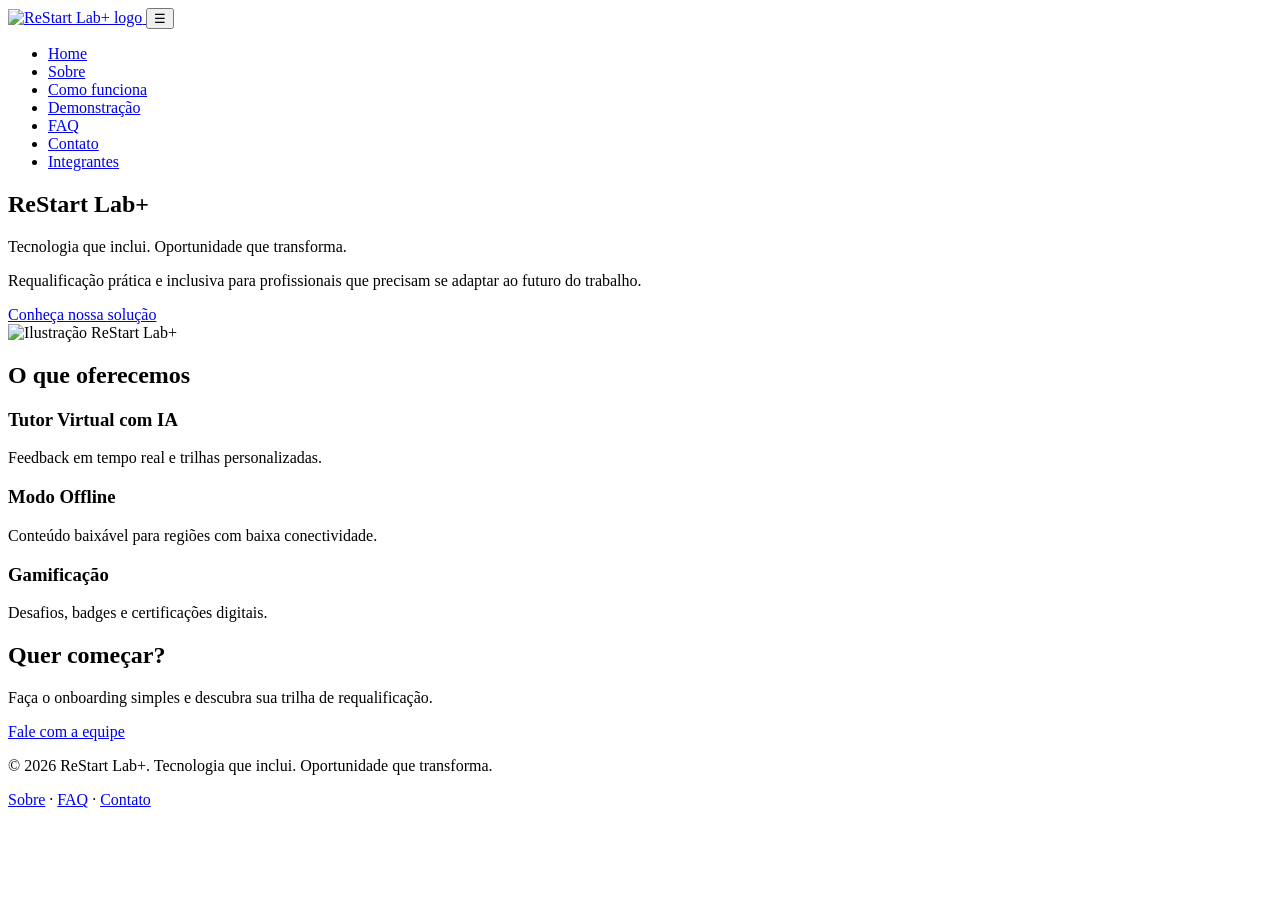
==== index.html @ 93486f55 "Add initial HTML structure for ReStart Lab website" ====
<!doctype html>
<html lang="pt-BR">
<head>
  <meta charset="utf-8" />
  <meta name="viewport" content="width=device-width,initial-scale=1" />
  <title>ReStart Lab+ — Tecnologia que inclui. Oportunidade que transforma.</title>
  <meta name="description" content="Plataforma de requalificação profissional inclusiva." />
  <link rel="stylesheet" href="css - estilização/reset.css" />
  <link rel="stylesheet" href="css - estilização/style_pages.css" />
  <link rel="stylesheet" href="css - estilização/components.css" />
  <link rel="stylesheet" href="css - estilização/responsividade.css" />
</head>
<body>
  <header class="site-header">
    <div class="container header-inner">
      <a href="index.html" class="brand">
        <img src="images_videos - images/logo.jpg" alt="ReStart Lab+ logo" class="logo">
      </a>
      <button id="btn-menu" class="hamburger" aria-label="Abrir menu">☰</button>
      <nav id="main-nav" class="main-nav" aria-label="Menu principal">
        <ul>
          <li><a href="index.html">Home</a></li>
          <li><a href="sobre.html">Sobre</a></li>
          <li><a href="solucao1.html">Como funciona</a></li>
          <li><a href="solucao2.html">Demonstração</a></li>
          <li><a href="faq.html">FAQ</a></li>
          <li><a href="contato.html">Contato</a></li>
          <li><a href="integrantes.html">Integrantes</a></li>
        </ul>
      </nav>
    </div>
  </header>

  <main>
    <section class="hero">
      <div class="container hero-inner">
        <div class="hero-text">
          <h1>ReStart Lab+</h1>
          <p class="slogan">Tecnologia que inclui. Oportunidade que transforma.</p>
          <p class="lead">Requalificação prática e inclusiva para profissionais que precisam se adaptar ao futuro do trabalho.</p>
          <a class="btn primary" href="solucao1.html">Conheça nossa solução</a>
        </div>
        <div class="hero-media">
          <img src="assets/img/hero.jpg" alt="Ilustração ReStart Lab+" />
        </div>
      </div>
    </section>

    <section class="features container">
      <h2>O que oferecemos</h2>
      <div class="cards">
        <article class="card">
          <h3>Tutor Virtual com IA</h3>
          <p>Feedback em tempo real e trilhas personalizadas.</p>
        </article>
        <article class="card">
          <h3>Modo Offline</h3>
          <p>Conteúdo baixável para regiões com baixa conectividade.</p>
        </article>
        <article class="card">
          <h3>Gamificação</h3>
          <p>Desafios, badges e certificações digitais.</p>
        </article>
      </div>
    </section>

    <section class="callout container">
      <h2>Quer começar?</h2>
      <p>Faça o onboarding simples e descubra sua trilha de requalificação.</p>
      <a class="btn secondary" href="contato.html">Fale com a equipe</a>
    </section>
  </main>

  <footer class="site-footer">
    <div class="container">
      <p>© <span id="year"></span> ReStart Lab+. Tecnologia que inclui. Oportunidade que transforma.</p>
      <nav class="footer-nav">
        <a href="sobre.html">Sobre</a> · <a href="faq.html">FAQ</a> · <a href="contato.html">Contato</a>
      </nav>
    </div>
  </footer>

  <script src="js - pages_integration/menu.js"></script>
  <script src="js - pages_integration/hero.js"></script>
  <script src="js - pages_integration/pages_animation.js"></script>
  <script src="js - pages_integration/validation_forms.js"></script>
  <script>
    // pequeno script utilitário
    document.getElementById('year').textContent = new Date().getFullYear();
  </script>
</body>
</html>
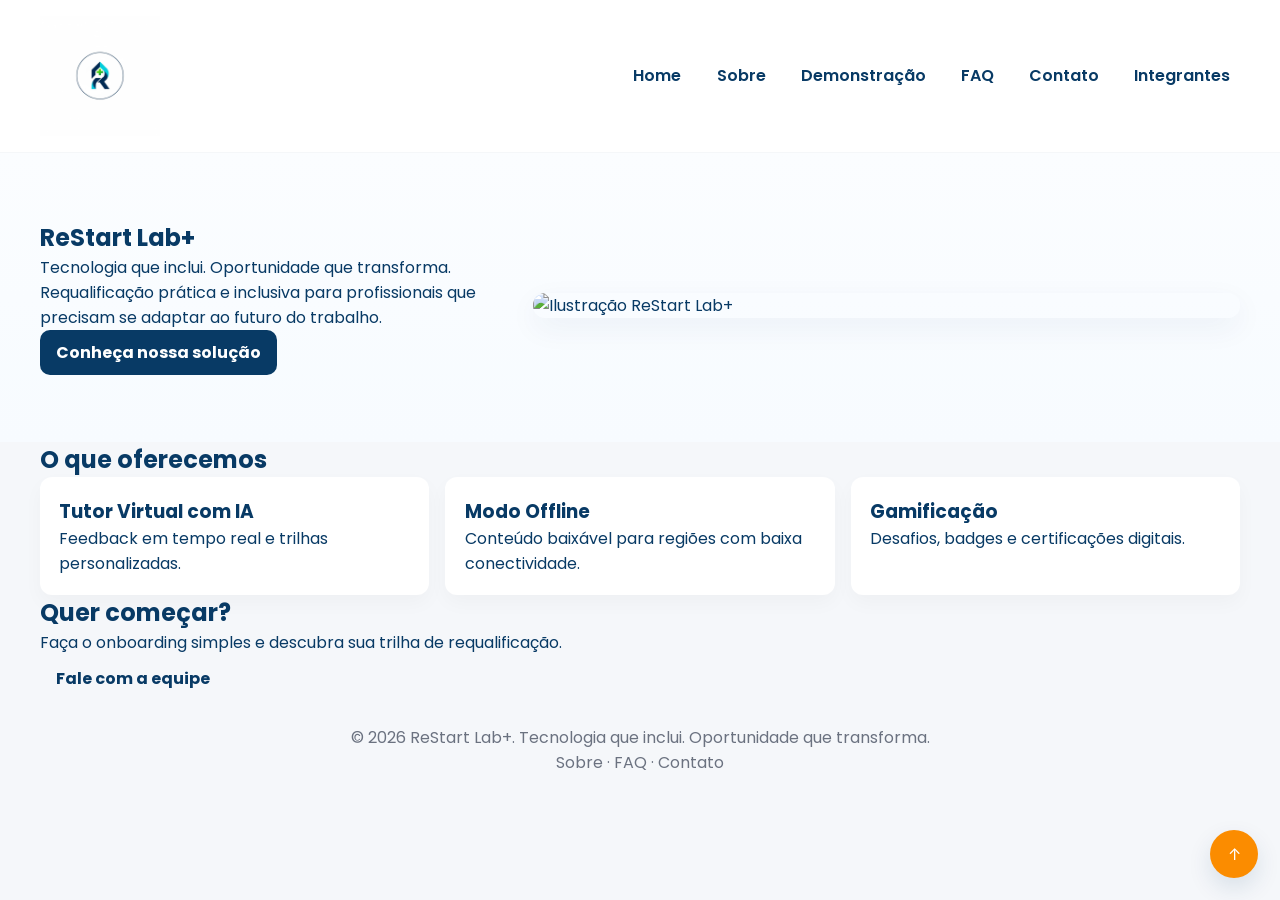
==== commit 27d16eef: "Update navigation links and hero image source" ====
--- a/index.html
+++ b/index.html
@@ -21,8 +21,7 @@
         <ul>
           <li><a href="index.html">Home</a></li>
           <li><a href="sobre.html">Sobre</a></li>
-          <li><a href="solucao1.html">Como funciona</a></li>
-          <li><a href="solucao2.html">Demonstração</a></li>
+          <li><a href="demonstracao.html">Demonstração</a></li>
           <li><a href="faq.html">FAQ</a></li>
           <li><a href="contato.html">Contato</a></li>
           <li><a href="integrantes.html">Integrantes</a></li>
@@ -41,7 +40,7 @@
           <a class="btn primary" href="solucao1.html">Conheça nossa solução</a>
         </div>
         <div class="hero-media">
-          <img src="assets/img/hero.jpg" alt="Ilustração ReStart Lab+" />
+          <img src="images_videos - images/hero_page index.jpg" alt="Ilustração ReStart Lab+" />
         </div>
       </div>
     </section>
@@ -88,5 +87,9 @@
     // pequeno script utilitário
     document.getElementById('year').textContent = new Date().getFullYear();
   </script>
+
+  <!-- Botão Scroll to Top -->
+  <button id="scrollTopBtn" class="scroll-top" aria-label="Voltar ao topo">↑</button>
+
 </body>
 </html>
--- a/css - estilização/style_pages.css
+++ b/css - estilização/style_pages.css
@@ -0,0 +1,83 @@
+/* style.css — global */
+@import url('https://fonts.googleapis.com/css2?family=Inter:wght@300;400;600;700&family=Poppins:wght@600;700&display=swap');
+
+:root{
+  --primary: var(--blue-dark);
+  --accent: var(--blue-light);
+  --success: var(--green);
+  --cta: var(--orange);
+  --bg-surface: #ffffff;
+  --muted-txt: var(--muted);
+  --radius: 12px;
+}
+
+/* Header */
+.site-header{
+  background: var(--bg-surface);
+  position: sticky;
+  top: 0;
+  z-index: 60;
+  border-bottom: 1px solid rgba(8,58,101,0.04);
+}
+.header-inner{
+  display:flex;
+  align-items:center;
+  justify-content:space-between;
+  gap:1rem;
+  padding:1rem 0;
+}
+
+.brand .logo{ 
+  height:auto; 
+  width: 150px;
+ }
+
+/* NAV */
+.main-nav ul{ display:flex; gap:1rem; align-items:center; }
+.main-nav a{ padding:0.45rem 0.6rem; border-radius:8px; font-weight:600; color:var(--primary); }
+.main-nav a:hover{ color:var(--accent); }
+
+/* Hamburger (mobile) */
+.hamburger{ display:none; background:none; border:none; font-size:1.6rem; }
+
+/* HERO (text slider) */
+.hero{
+  padding:3.2rem 0;
+  background: linear-gradient(180deg, #fbfdff 0%, #f7fbff 100%);
+}
+.hero-inner{
+  display:flex;
+  gap:2rem;
+  align-items:center;
+  justify-content:space-between;
+  padding:1rem 0;
+}
+.hero-left{ max-width:620px; }
+.hero-title{ font-family: 'Poppins', sans-serif; font-size:2.4rem; line-height:1.05; color:var(--primary); }
+.hero-slogan{ color:var(--success); font-weight:700; margin:0.6rem 0; }
+.hero-lead{ color:var(--muted-txt); margin-bottom:1rem; }
+
+/* text-slider */
+.text-slider{ font-weight:700; font-size:1.25rem; color:var(--primary); min-height:44px; margin:0.6rem 0; position:relative; overflow:hidden; }
+.text-slide{ opacity:0; transform: translateY(12px); transition: transform .5s ease, opacity .45s ease; position:absolute; left:0; right:0; }
+.text-slide.active{ opacity:1; transform: translateY(0); position:relative; }
+
+/* CTA buttons */
+.btn{ display:inline-block; padding:0.7rem 1rem; border-radius:10px; font-weight:700; }
+.btn.primary{ background:var(--primary); color:var(--white); }
+.btn.ghost{ background:transparent; color:var(--primary); border:1px solid rgba(8,58,101,0.06); }
+
+/* Hero media */
+.hero-media{ width:48%; min-width:280px; border-radius:12px; overflow:hidden; box-shadow:0 10px 30px rgba(8,58,101,0.06); }
+
+/* Sections / cards */
+.section { max-width:1100px; margin:3rem auto; padding:1.6rem; background:var(--bg-surface); border-radius:var(--radius); box-shadow:0 6px 20px rgba(8,58,101,0.04); }
+.cards{ display:grid; grid-template-columns: repeat(auto-fit, minmax(220px,1fr)); gap:1rem; }
+.card{ padding:1.2rem; border-radius:12px; background:#fff; box-shadow:0 8px 20px rgba(0,0,0,0.03); transition: transform .32s ease, box-shadow .32s ease; }
+.card:hover{ transform: translateY(-6px); box-shadow:0 18px 40px rgba(8,58,101,0.06); }
+
+/* Footer */
+.site-footer{ padding:1.4rem 0; text-align:center; color:var(--muted-txt); }
+
+/* Accessibility helpers */
+.sr-only{ position:absolute; left:-9999px; top:auto; width:1px; height:1px; overflow:hidden; }
--- a/css - estilização/components.css
+++ b/css - estilização/components.css
@@ -0,0 +1,25 @@
+/* components.css - components & form styles */
+/* Buttons */
+.btn { border: none; outline: none; cursor: pointer; border-radius:10px; }
+.btn.primary { background:var(--primary); color:var(--white); padding:10px 16px; }
+.btn.primary:hover { transform: translateY(-3px); }
+
+/* Forms */
+label { display:block; margin-bottom:6px; font-weight:600; color:var(--primary); }
+input, textarea, select { width:100%; padding:10px 12px; border-radius:10px; border:1px solid #e6eef6; margin-bottom:12px; font-size:1rem; }
+input:focus, textarea:focus{ outline:3px solid rgba(0,180,216,0.12); border-color:var(--accent); }
+
+/* FAQ accordion */
+.faq .faq-question { width:100%; text-align:left; padding:14px 16px; background:#fff; border:1px solid #eef2f6; border-radius:10px; cursor:pointer; display:flex; justify-content:space-between; align-items:center; margin-top:10px; }
+.faq .faq-answer { padding:12px 14px; display:none; color:var(--muted-txt); }
+
+/* Animations - reused classes */
+.fade-up { opacity:0; transform: translateY(30px); transition: opacity .85s ease, transform .85s ease; }
+.fade-up.visible { opacity:1; transform: translateY(0); }
+
+.fade-in { opacity:0; transition: opacity .9s ease; }
+.fade-in.visible { opacity:1; }
+
+/* scroll-to-top button */
+#scrollTopBtn{ display:none; position:fixed; right:22px; bottom:22px; width:48px; height:48px; border-radius:50%; background:var(--cta); color:#fff; box-shadow:0 10px 24px rgba(8,58,101,0.12); z-index:90; display:flex; align-items:center; justify-content:center; }
+#scrollTopBtn:hover{ transform:scale(1.06); }
--- a/css - estilização/responsividade.css
+++ b/css - estilização/responsividade.css
@@ -0,0 +1,26 @@
+/* responsive.css - mobile first adjustments */
+.hero-inner{ flex-direction:column; text-align:center; }
+.hero-media{ width:100%; margin-top:1rem; }
+.main-nav{ display:none; }
+.hamburger{ display:block; }
+ .brand .logo {
+    width: 120px;
+  }
+
+
+/* layout components default */
+.cards{ grid-template-columns: 1fr; }
+
+/* tablets and up */
+@media(min-width:768px){
+  .hero-inner{ flex-direction:row; text-align:left; align-items:center; }
+  .main-nav{ display:block; }
+  .hamburger{ display:none; }
+  .cards{ grid-template-columns: repeat(2, 1fr); }
+}
+
+/* desktop */
+@media(min-width:1100px){
+  .hero-title{ font-size:2.8rem; }
+  .cards{ grid-template-columns: repeat(3, 1fr); }
+}
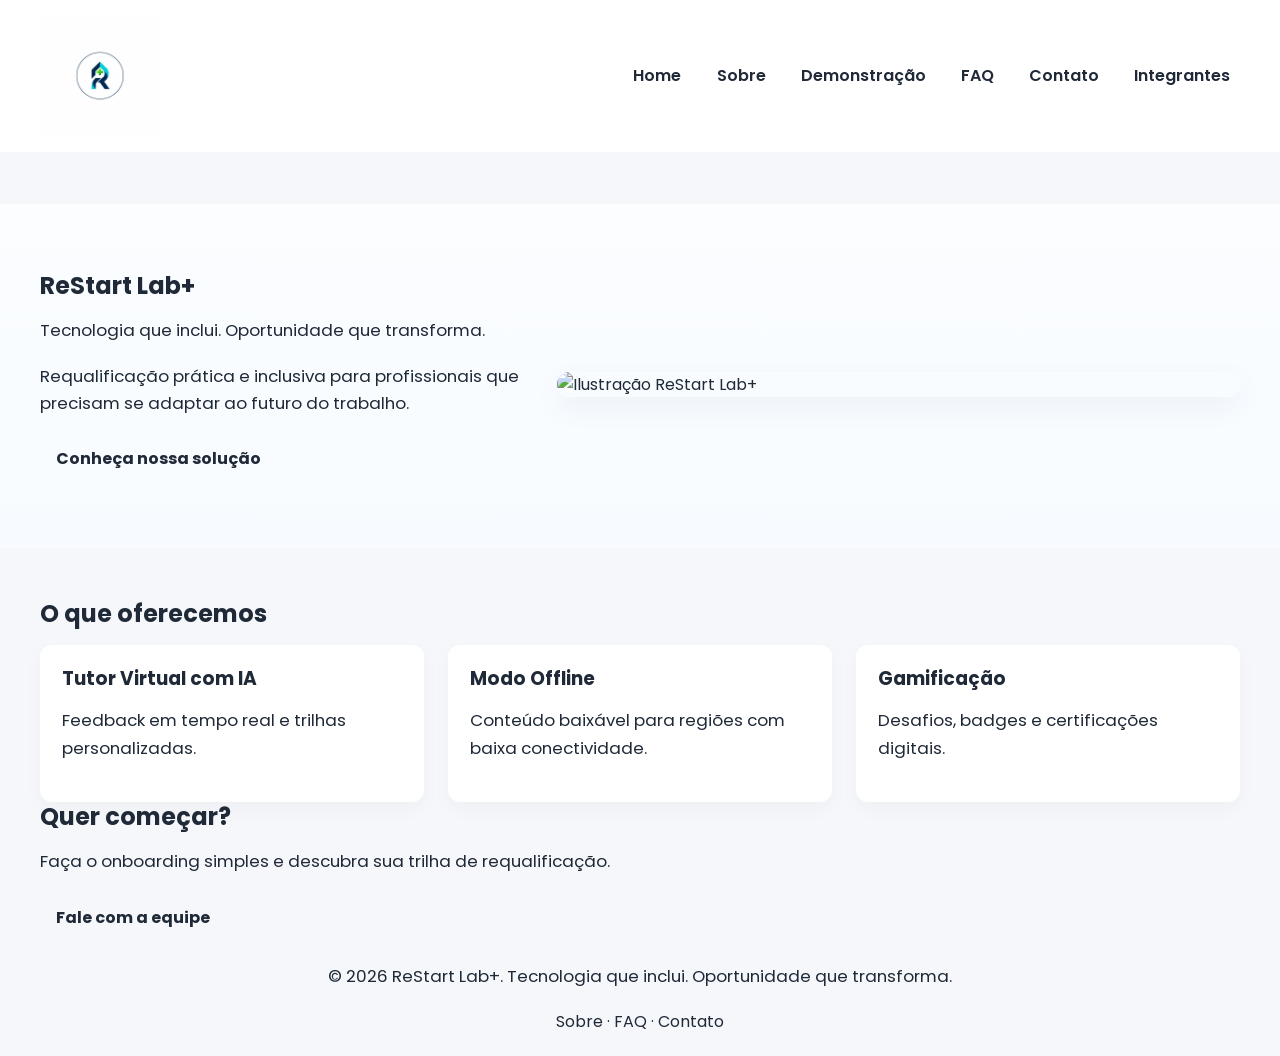
==== commit 85e08bac: "Update index.html" ====
--- a/index.html
+++ b/index.html
@@ -83,6 +83,7 @@
   <script src="js - pages_integration/hero.js"></script>
   <script src="js - pages_integration/pages_animation.js"></script>
   <script src="js - pages_integration/validation_forms.js"></script>
+  
   <script>
     // pequeno script utilitário
     document.getElementById('year').textContent = new Date().getFullYear();
--- a/css - estilização/style_pages.css
+++ b/css - estilização/style_pages.css
@@ -1,4 +1,5 @@
-/* style.css — global */
+/* style_pages.css — global */
+
 @import url('https://fonts.googleapis.com/css2?family=Inter:wght@300;400;600;700&family=Poppins:wght@600;700&display=swap');
 
 :root{
@@ -9,9 +10,15 @@
   --bg-surface: #ffffff;
   --muted-txt: var(--muted);
   --radius: 12px;
-}
-
-/* Header */
+
+  /* spacing base */
+  --space-section: 3.2rem;
+  --space-block: 1.6rem;
+}
+
+/* ============================= */
+/* HEADER */
+/* ============================= */
 .site-header{
   background: var(--bg-surface);
   position: sticky;
@@ -40,7 +47,9 @@
 /* Hamburger (mobile) */
 .hamburger{ display:none; background:none; border:none; font-size:1.6rem; }
 
-/* HERO (text slider) */
+/* ============================= */
+/* HERO */
+/* ============================= */
 .hero{
   padding:3.2rem 0;
   background: linear-gradient(180deg, #fbfdff 0%, #f7fbff 100%);
@@ -53,31 +62,145 @@
   padding:1rem 0;
 }
 .hero-left{ max-width:620px; }
-.hero-title{ font-family: 'Poppins', sans-serif; font-size:2.4rem; line-height:1.05; color:var(--primary); }
-.hero-slogan{ color:var(--success); font-weight:700; margin:0.6rem 0; }
-.hero-lead{ color:var(--muted-txt); margin-bottom:1rem; }
+
+/* TITLES / TEXT STANDARDIZATION */
+h1, h2, h3 {
+  margin-bottom: 1rem;
+  line-height: 1.25;
+}
+
+p {
+  margin-bottom: 1.1rem;
+  line-height: 1.65;
+  font-size: 1.05rem;
+  color: var(--primary);
+}
+
+/* hero specifics */
+.hero-title{
+  font-family: 'Poppins', sans-serif;
+  font-size:2.4rem;
+  line-height:1.05;
+  color:var(--primary);
+}
+
+.hero-slogan{
+  color:var(--success);
+  font-weight:700;
+  margin:0.6rem 0;
+}
+
+.hero-lead{ 
+  color:var(--muted-txt);
+  margin-bottom:1rem; 
+}
 
 /* text-slider */
-.text-slider{ font-weight:700; font-size:1.25rem; color:var(--primary); min-height:44px; margin:0.6rem 0; position:relative; overflow:hidden; }
-.text-slide{ opacity:0; transform: translateY(12px); transition: transform .5s ease, opacity .45s ease; position:absolute; left:0; right:0; }
-.text-slide.active{ opacity:1; transform: translateY(0); position:relative; }
+.text-slider{
+  font-weight:700;
+  font-size:1.25rem;
+  color:var(--primary);
+  min-height:44px;
+  margin:0.6rem 0;
+  position:relative;
+  overflow:hidden;
+}
+.text-slide{
+  opacity:0;
+  transform: translateY(12px);
+  transition: transform .5s ease, opacity .45s ease;
+  position:absolute;
+  left:0;
+  right:0;
+}
+.text-slide.active{
+  opacity:1;
+  transform: translateY(0);
+  position:relative;
+}
 
 /* CTA buttons */
-.btn{ display:inline-block; padding:0.7rem 1rem; border-radius:10px; font-weight:700; }
+.btn{
+  display:inline-block;
+  padding:0.7rem 1rem;
+  border-radius:10px;
+  font-weight:700;
+}
 .btn.primary{ background:var(--primary); color:var(--white); }
 .btn.ghost{ background:transparent; color:var(--primary); border:1px solid rgba(8,58,101,0.06); }
 
-/* Hero media */
-.hero-media{ width:48%; min-width:280px; border-radius:12px; overflow:hidden; box-shadow:0 10px 30px rgba(8,58,101,0.06); }
-
-/* Sections / cards */
-.section { max-width:1100px; margin:3rem auto; padding:1.6rem; background:var(--bg-surface); border-radius:var(--radius); box-shadow:0 6px 20px rgba(8,58,101,0.04); }
-.cards{ display:grid; grid-template-columns: repeat(auto-fit, minmax(220px,1fr)); gap:1rem; }
-.card{ padding:1.2rem; border-radius:12px; background:#fff; box-shadow:0 8px 20px rgba(0,0,0,0.03); transition: transform .32s ease, box-shadow .32s ease; }
-.card:hover{ transform: translateY(-6px); box-shadow:0 18px 40px rgba(8,58,101,0.06); }
-
-/* Footer */
-.site-footer{ padding:1.4rem 0; text-align:center; color:var(--muted-txt); }
-
-/* Accessibility helpers */
-.sr-only{ position:absolute; left:-9999px; top:auto; width:1px; height:1px; overflow:hidden; }
+/* hero image */
+.hero-media{
+  width:48%;
+  min-width:280px;
+  border-radius:12px;
+  overflow:hidden;
+  box-shadow:0 10px 30px rgba(8,58,101,0.06);
+}
+
+/* ============================= */
+/* SECTION STANDARDS */
+/* ============================= */
+section {
+  margin-top: var(--space-section);
+  margin-bottom: var(--space-section);
+}
+
+.section { 
+  max-width:1100px; 
+  margin:3rem auto; 
+  padding:2rem 2.2rem;
+  background:var(--bg-surface);
+  border-radius:var(--radius);
+  box-shadow:0 6px 20px rgba(8,58,101,0.04); 
+}
+
+.section h2 {
+  margin-bottom: 1.4rem;
+  font-size: 1.8rem;
+  font-weight: 700;
+  color: var(--primary);
+}
+
+.section p {
+  color: var(--primary);
+}
+
+/* ============================= */
+/* CARDS */
+/* ============================= */
+.cards{
+  display:grid;
+  grid-template-columns: repeat(auto-fit, minmax(260px,1fr));
+  gap:1.5rem;
+}
+.card{
+  padding:1.4rem;
+  border-radius:12px;
+  background:#fff;
+  box-shadow:0 8px 20px rgba(0,0,0,0.03);
+  transition: transform .32s ease, box-shadow .32s ease;
+}
+.card:hover{
+  transform: translateY(-6px);
+  box-shadow:0 18px 40px rgba(8,58,101,0.06);
+}
+
+/* ============================= */
+/* FOOTER */
+/* ============================= */
+.site-footer{
+  padding:1.4rem 0;
+  text-align:center;
+  color:var(--muted-txt);
+}
+
+/* Accessibility */
+.sr-only{
+  position:absolute;
+  left:-9999px;
+  top:auto;
+  width:1px;
+  height:1px;
+  overflow:hidden;
+}
--- a/css - estilização/components.css
+++ b/css - estilização/components.css
@@ -21,5 +21,5 @@
 .fade-in.visible { opacity:1; }
 
 /* scroll-to-top button */
-#scrollTopBtn{ display:none; position:fixed; right:22px; bottom:22px; width:48px; height:48px; border-radius:50%; background:var(--cta); color:#fff; box-shadow:0 10px 24px rgba(8,58,101,0.12); z-index:90; display:flex; align-items:center; justify-content:center; }
+#scrollTopBtn{ display:none; position:fixed; right:22px; bottom:22px; width:48px; height:48px; border-radius:50%; background:var(--cta); color: var(--primary); box-shadow:0 10px 24px rgba(8,58,101,0.12); z-index:90; display:flex; align-items:center; justify-content:center; }
 #scrollTopBtn:hover{ transform:scale(1.06); }
--- a/css - estilização/responsividade.css
+++ b/css - estilização/responsividade.css
@@ -4,7 +4,10 @@
 .main-nav{ display:none; }
 .hamburger{ display:block; }
  .brand .logo {
-    width: 120px;
+  height: 120px;  
+  width:auto;
+  display: block; 
+
   }
 
 
